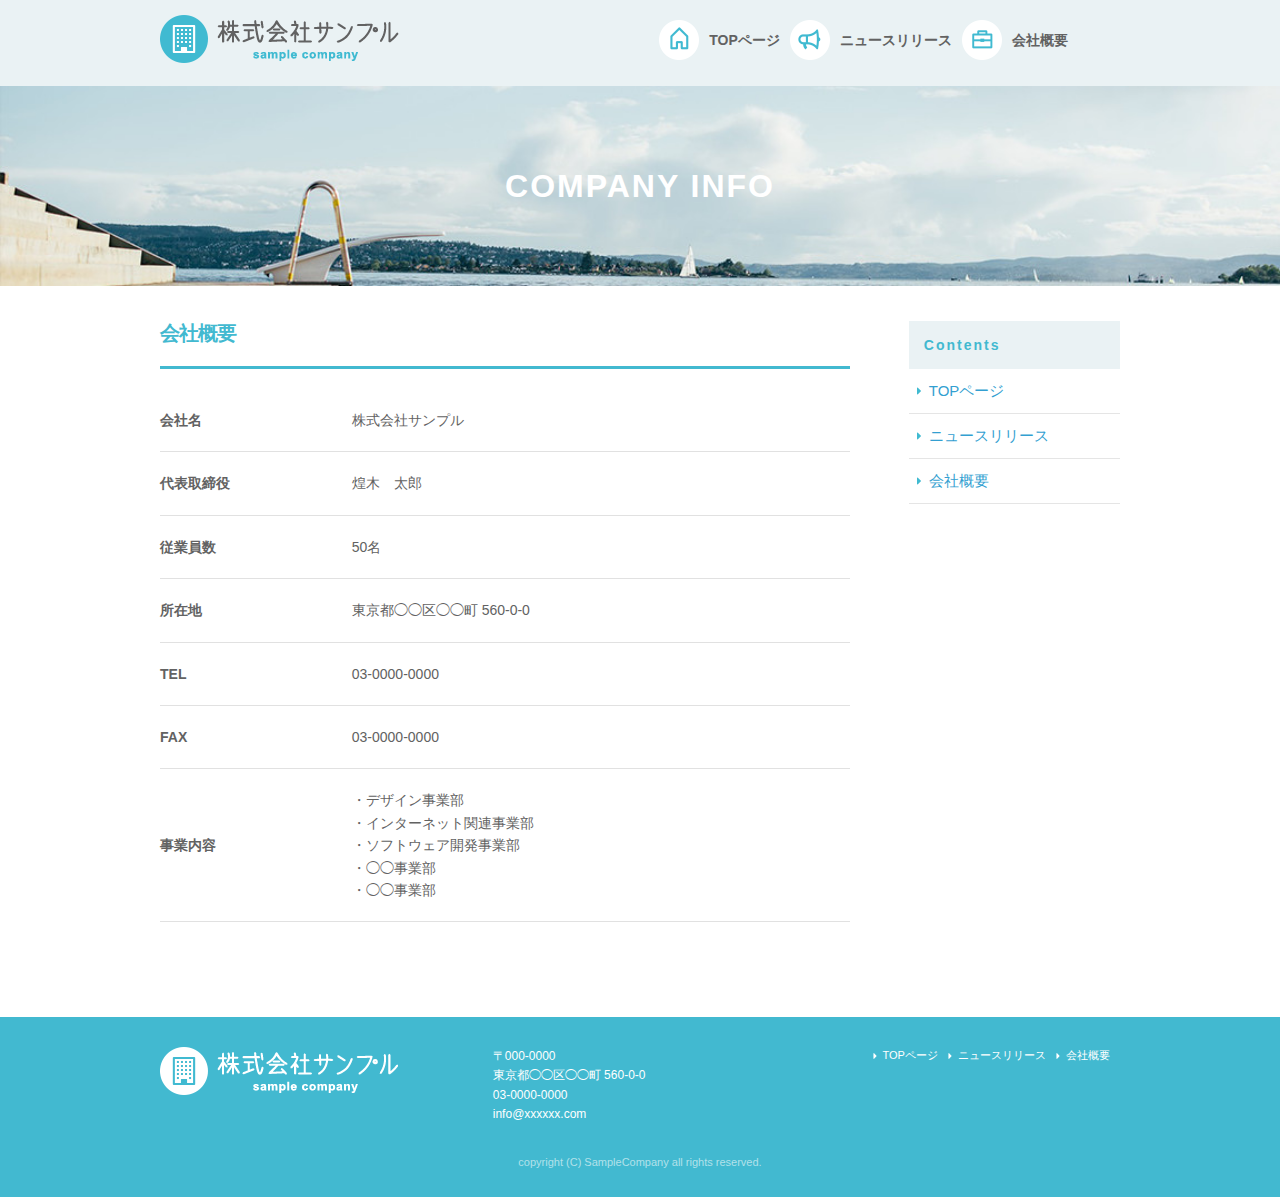
==== company.html @ 5754aa3b "first commit" ====
<!DOCTYPE html>
<html lang="ja">
<head>

  <!-- Basic Page Needs
  –––––––––––––––––––––––––––––––––––––––––––––––––– -->
  <meta charset="utf-8">
  <title>株式会社サンプル</title>
  <meta name="description" content="">
  <meta name="author" content="">

  <!-- Mobile Specific Metas
  –––––––––––––––––––––––––––––––––––––––––––––––––– -->
  <meta name="viewport" content="width=device-width, initial-scale=1">

  <!-- CSS
  –––––––––––––––––––––––––––––––––––––––––––––––––– -->
  <link rel="stylesheet" href="css/normalize.css">
  <link rel="stylesheet" href="css/skeleton.css">
  <link rel="stylesheet" href="css/sample.css">

  <!-- Favicon
  –––––––––––––––––––––––––––––––––––––––––––––––––– -->
  <link rel="icon" type="image/png" href="images/favicon.png">

</head>

<body cz-shortcut-listen="true">
  <div id="fb-root"></div>
  <script>(function(d, s, id) {
    var js, fjs = d.getElementsByTagName(s)[0];
    if (d.getElementById(id)) return;
    js = d.createElement(s); js.id = id;
    js.src = "//connect.facebook.net/ja_JP/sdk.js#xfbml=1&version=v2.7";
    fjs.parentNode.insertBefore(js, fjs);
  }(document, 'script', 'facebook-jssdk'));</script>
  
  <header>
    <div id="header_in" class="container">
      <div class="row">
        <div class="six columns logo">
          <h1><a href="index.html"><img class="u-max-full-width" src="images/top/logo.png" alt="株式会社サンプル" srcset="images/top/logo@2x.png 2x" /></div></a></h1>
        <div class="six columns navi">
          <div class="sp_navi">
            <img id="sp_navi_btn" class="u-max-full-width" src="images/top/sp_navi.png" alt="sp_navi" srcset="images/top/sp_navi@2x.png 2x" />
            <ul class="sp_navi_li">
              <li><a href="index.html">Topページ</a></li>
              <li><a href="news.html">ニュースリリース</a></li>
              <li><a href="company.html">会社概要</a></li>
            </ul>
          </div>
          <!--sp_navi-->
          
          <div class="pc_navi">
            <ul class="pc_navi_li">
              <li class="navi_toppage"><a href="index.html">TOPページ</a></li>
              <li class="navi_news"><a href="news.html">ニュースリリース</a></li>
              <li class="navi_company"><a href="company.html">会社概要</a></li>
            </ul>
          </div>
          <!--pc_navi-->
          
        </div>
      </div>
      <!--row-->
    </div>
    <!--header-in-->
  </header>

  <div id="sub_cover">
    <div class="container">
      <div class="row">
        
        <div class="twelve columns">
          <h2>COMPANY INFO</h2>
        </div>
        
      </div>
      <!--row-->
    </div>
    <!--container-->
  </div>
  
  <div id="contents">
    <div class="container">
      <div class="row">
        
        <div id="main" class="nine columns">
          <h2 class="company_title">会社概要</h2>
        
          <table class="u-full-width">
            <tbody>
              <tr>
                <th>会社名</th>
                <td>株式会社サンプル</td>
              </tr>
              <tr>
                <th>代表取締役</th>
                <td>煌木　太郎</td>
              </tr>
              <tr>
                <th>従業員数</th>
                <td>50名</td>
              </tr>
              <tr>
                <th>所在地</th>
                <td>東京都◯◯区◯◯町 560-0-0</td>
              </tr>
              <tr>
                <th>TEL</th>
                <td>03-0000-0000</td>
              </tr>
              <tr>
                <th>FAX</th>
                <td>03-0000-0000</td>
              </tr>
              <tr>
                <th>事業内容</th>
                <td>
                  ・デザイン事業部<br>
                  ・インターネット関連事業部<br>
                  ・ソフトウェア開発事業部<br>
                  ・◯◯事業部<br>
                  ・◯◯事業部
                </td>
              </tr>
            </tbody>
          </table>
        </div>
        <!--#main-->
        
        <div id="sidebar" class="three columns">
          
          <div class="pc_sidemenu">
            <h3>Contents</h3>
            
            <ul>
              <li><a href="index.html">TOPページ</a></li>
              <li><a href="news.html">ニュースリリース</a></li>
              <li><a href="company.html">会社概要</a></li>
            </ul>
            
          </div>
          <!--pc_sidemenu-->

          <div class="fb-page fb_iframe_widget" data-href="https://www.facebook.com/facebook" data-tabs="timeline" data-height="300" data-small-header="false" data-adapt-container-width="true" data-hide-cover="false" data-show-facepile="false" fb-xfbml-state="rendered" fb-iframe-plugin-query="adapt_container_width=true&amp;app_id=&amp;container_width=211&amp;height=300&amp;hide_cover=false&amp;href=https%3A%2F%2Fwww.facebook.com%2Ffacebook&amp;locale=ja_JP&amp;sdk=joey&amp;show_facepile=false&amp;small_header=false&amp;tabs=timeline">
            <span style="vertical-align: bottom; width: 211px; height: 300px;">
              <iframe name="ff2e36730de754" width="1000px" height="300px" frameborder="0" allowtransparency="true" allowfullscreen="true" scrolling="no" title="fb:page Facebook Social Plugin" src="https://www.facebook.com/v2.6/plugins/page.php?adapt_container_width=true&amp;app_id=&amp;channel=http%3A%2F%2Fstaticxx.facebook.com%2Fconnect%2Fxd_arbiter%2Fr%2FuN4_cXtJDGb.js%3Fversion%3D42%23cb%3Df111a0474ad06bc%26domain%3Ddemo.techacademy.jp%26origin%3Dhttp%253A%252F%252Fdemo.techacademy.jp%252Ffd4e75215a3fc8%26relation%3Dparent.parent&amp;container_width=211&amp;height=300&amp;hide_cover=false&amp;href=https%3A%2F%2Fwww.facebook.com%2Ffacebook&amp;locale=ja_JP&amp;sdk=joey&amp;show_facepile=false&amp;small_header=false&amp;tabs=timeline" style="border: none; visibility: visible; width: 211px; height: 300px;" class="">
              </iframe>
            </span>
          </div>
          <!--facebook-->
          
        </div>
        <!--sidebar-->
        
      </div>
      <!--row-->
      
    </div>
    <!--container-->
    
  </div>
  <!--contents-->
  


  <footer>
    <div class="container">
      <div class="row">
        
        <div class="four columns sp">
          <img class="u-max-full-width" src="images/top/footer_logo.png" alt="株式会社サンプル" srcset="images/top/footer_logo@2x.png 2x" />
        </div>
        <!--columns-->
        
        <div class="four columns foot_address sp">
          〒000-0000<br />
          東京都◯◯区◯◯町 560-0-0<br />
          03-0000-0000<br />
          info@xxxxxx.com
        </div>
        <!--columns-->
        
        <div class="four columns">
          <ul class="foot_navi">
            <li><a href="index.html">TOPページ</a></li>
            <li><a href="news.html">ニュースリリース</a></li>
            <li><a href="company.html">会社概要</a></li>
          </ul>
        </div>
        <!--columns-->
      </div>
      <!--row-->
      
      <div class="row">
        <div class="twelve columns sp">
          <p class="copy">copyright (C) SampleCompany all rights reserved.</p>
        </div>
        <!--columns-->
      </div>
      <!--row-->
    </div>
  </footer>
  
  <script type="text/javascript" src="//ajax.googleapis.com/ajax/libs/jquery/1.10.2/jquery.min.js"></script>
  <script>
    $(function(){
      $(document).ready(function(){
  
        $("#sp_navi_btn").click(function () {
          $(this).next().slideToggle();
        });
  
      });
    });
  </script>


</body>
</html>
---- css/skeleton.css ----
/*
* Skeleton V2.0.4
* Copyright 2014, Dave Gamache
* www.getskeleton.com
* Free to use under the MIT license.
* http://www.opensource.org/licenses/mit-license.php
* 12/29/2014
*/


/* Table of contents
––––––––––––––––––––––––––––––––––––––––––––––––––
- Grid
- Base Styles
- Typography
- Links
- Buttons
- Forms
- Lists
- Code
- Tables
- Spacing
- Utilities
- Clearing
- Media Queries
*/


/* Grid
–––––––––––––––––––––––––––––––––––––––––––––––––– */
.container {
  position: relative;
  width: 100%;
  max-width: 960px;
  margin: 0 auto;
  padding: 0 20px;
  box-sizing: border-box; }
.column,
.columns {
  width: 100%;
  float: left;
  box-sizing: border-box; }

/* For devices larger than 400px */
@media (min-width: 400px) {
  .container {
    width: 85%;
    padding: 0; }
}

/* For devices larger than 550px */
@media (min-width: 550px) {
  .container {
    width: 80%; }
  .column,
  .columns {
    margin-left: 4%; }
  .column:first-child,
  .columns:first-child {
    margin-left: 0; }

  .one.column,
  .one.columns                    { width: 4.66666666667%; }
  .two.columns                    { width: 13.3333333333%; }
  .three.columns                  { width: 22%;            }
  .four.columns                   { width: 30.6666666667%; }
  .five.columns                   { width: 39.3333333333%; }
  .six.columns                    { width: 48%;            }
  .seven.columns                  { width: 56.6666666667%; }
  .eight.columns                  { width: 65.3333333333%; }
  .nine.columns                   { width: 74.0%;          }
  .ten.columns                    { width: 82.6666666667%; }
  .eleven.columns                 { width: 91.3333333333%; }
  .twelve.columns                 { width: 100%; margin-left: 0; }

  .one-third.column               { width: 30.6666666667%; }
  .two-thirds.column              { width: 65.3333333333%; }

  .one-half.column                { width: 48%; }

  /* Offsets */
  .offset-by-one.column,
  .offset-by-one.columns          { margin-left: 8.66666666667%; }
  .offset-by-two.column,
  .offset-by-two.columns          { margin-left: 17.3333333333%; }
  .offset-by-three.column,
  .offset-by-three.columns        { margin-left: 26%;            }
  .offset-by-four.column,
  .offset-by-four.columns         { margin-left: 34.6666666667%; }
  .offset-by-five.column,
  .offset-by-five.columns         { margin-left: 43.3333333333%; }
  .offset-by-six.column,
  .offset-by-six.columns          { margin-left: 52%;            }
  .offset-by-seven.column,
  .offset-by-seven.columns        { margin-left: 60.6666666667%; }
  .offset-by-eight.column,
  .offset-by-eight.columns        { margin-left: 69.3333333333%; }
  .offset-by-nine.column,
  .offset-by-nine.columns         { margin-left: 78.0%;          }
  .offset-by-ten.column,
  .offset-by-ten.columns          { margin-left: 86.6666666667%; }
  .offset-by-eleven.column,
  .offset-by-eleven.columns       { margin-left: 95.3333333333%; }

  .offset-by-one-third.column,
  .offset-by-one-third.columns    { margin-left: 34.6666666667%; }
  .offset-by-two-thirds.column,
  .offset-by-two-thirds.columns   { margin-left: 69.3333333333%; }

  .offset-by-one-half.column,
  .offset-by-one-half.columns     { margin-left: 52%; }

}


/* Base Styles
–––––––––––––––––––––––––––––––––––––––––––––––––– */
/* NOTE
html is set to 62.5% so that all the REM measurements throughout Skeleton
are based on 10px sizing. So basically 1.5rem = 15px :) */
html {
  font-size: 62.5%; }
body {
  font-size: 1.5em; /* currently ems cause chrome bug misinterpreting rems on body element */
  line-height: 1.6;
  font-weight: 400;
  font-family: "Raleway", "HelveticaNeue", "Helvetica Neue", Helvetica, Arial, sans-serif;
  color: #222; }


/* Typography
–––––––––––––––––––––––––––––––––––––––––––––––––– */
h1, h2, h3, h4, h5, h6 {
  margin-top: 0;
  margin-bottom: 2rem;
  font-weight: 300; }
h1 { font-size: 4.0rem; line-height: 1.2;  letter-spacing: -.1rem;}
h2 { font-size: 3.6rem; line-height: 1.25; letter-spacing: -.1rem; }
h3 { font-size: 3.0rem; line-height: 1.3;  letter-spacing: -.1rem; }
h4 { font-size: 2.4rem; line-height: 1.35; letter-spacing: -.08rem; }
h5 { font-size: 1.8rem; line-height: 1.5;  letter-spacing: -.05rem; }
h6 { font-size: 1.5rem; line-height: 1.6;  letter-spacing: 0; }

/* Larger than phablet */
@media (min-width: 550px) {
  h1 { font-size: 5.0rem; }
  h2 { font-size: 4.2rem; }
  h3 { font-size: 3.6rem; }
  h4 { font-size: 3.0rem; }
  h5 { font-size: 2.4rem; }
  h6 { font-size: 1.5rem; }
}

p {
  margin-top: 0; }


/* Links
–––––––––––––––––––––––––––––––––––––––––––––––––– */
a {
  color: #1EAEDB; }
a:hover {
  color: #0FA0CE; }


/* Buttons
–––––––––––––––––––––––––––––––––––––––––––––––––– */
.button,
button,
input[type="submit"],
input[type="reset"],
input[type="button"] {
  display: inline-block;
  height: 38px;
  padding: 0 30px;
  color: #555;
  text-align: center;
  font-size: 11px;
  font-weight: 600;
  line-height: 38px;
  letter-spacing: .1rem;
  text-transform: uppercase;
  text-decoration: none;
  white-space: nowrap;
  background-color: transparent;
  border-radius: 4px;
  border: 1px solid #bbb;
  cursor: pointer;
  box-sizing: border-box; }
.button:hover,
button:hover,
input[type="submit"]:hover,
input[type="reset"]:hover,
input[type="button"]:hover,
.button:focus,
button:focus,
input[type="submit"]:focus,
input[type="reset"]:focus,
input[type="button"]:focus {
  color: #333;
  border-color: #888;
  outline: 0; }
.button.button-primary,
button.button-primary,
input[type="submit"].button-primary,
input[type="reset"].button-primary,
input[type="button"].button-primary {
  color: #FFF;
  background-color: #33C3F0;
  border-color: #33C3F0; }
.button.button-primary:hover,
button.button-primary:hover,
input[type="submit"].button-primary:hover,
input[type="reset"].button-primary:hover,
input[type="button"].button-primary:hover,
.button.button-primary:focus,
button.button-primary:focus,
input[type="submit"].button-primary:focus,
input[type="reset"].button-primary:focus,
input[type="button"].button-primary:focus {
  color: #FFF;
  background-color: #1EAEDB;
  border-color: #1EAEDB; }


/* Forms
–––––––––––––––––––––––––––––––––––––––––––––––––– */
input[type="email"],
input[type="number"],
input[type="search"],
input[type="text"],
input[type="tel"],
input[type="url"],
input[type="password"],
textarea,
select {
  height: 38px;
  padding: 6px 10px; /* The 6px vertically centers text on FF, ignored by Webkit */
  background-color: #fff;
  border: 1px solid #D1D1D1;
  border-radius: 4px;
  box-shadow: none;
  box-sizing: border-box; }
/* Removes awkward default styles on some inputs for iOS */
input[type="email"],
input[type="number"],
input[type="search"],
input[type="text"],
input[type="tel"],
input[type="url"],
input[type="password"],
textarea {
  -webkit-appearance: none;
     -moz-appearance: none;
          appearance: none; }
textarea {
  min-height: 65px;
  padding-top: 6px;
  padding-bottom: 6px; }
input[type="email"]:focus,
input[type="number"]:focus,
input[type="search"]:focus,
input[type="text"]:focus,
input[type="tel"]:focus,
input[type="url"]:focus,
input[type="password"]:focus,
textarea:focus,
select:focus {
  border: 1px solid #33C3F0;
  outline: 0; }
label,
legend {
  display: block;
  margin-bottom: .5rem;
  font-weight: 600; }
fieldset {
  padding: 0;
  border-width: 0; }
input[type="checkbox"],
input[type="radio"] {
  display: inline; }
label > .label-body {
  display: inline-block;
  margin-left: .5rem;
  font-weight: normal; }


/* Lists
–––––––––––––––––––––––––––––––––––––––––––––––––– */
ul {
  list-style: circle inside; }
ol {
  list-style: decimal inside; }
ol, ul {
  padding-left: 0;
  margin-top: 0; }
ul ul,
ul ol,
ol ol,
ol ul {
  margin: 1.5rem 0 1.5rem 3rem;
  font-size: 90%; }
li {
  margin-bottom: 1rem; }


/* Code
–––––––––––––––––––––––––––––––––––––––––––––––––– */
code {
  padding: .2rem .5rem;
  margin: 0 .2rem;
  font-size: 90%;
  white-space: nowrap;
  background: #F1F1F1;
  border: 1px solid #E1E1E1;
  border-radius: 4px; }
pre > code {
  display: block;
  padding: 1rem 1.5rem;
  white-space: pre; }


/* Tables
–––––––––––––––––––––––––––––––––––––––––––––––––– */
th,
td {
  padding: 12px 15px;
  text-align: left;
  border-bottom: 1px solid #E1E1E1; }
th:first-child,
td:first-child {
  padding-left: 0; }
th:last-child,
td:last-child {
  padding-right: 0; }


/* Spacing
–––––––––––––––––––––––––––––––––––––––––––––––––– */
button,
.button {
  margin-bottom: 1rem; }
input,
textarea,
select,
fieldset {
  margin-bottom: 1.5rem; }
pre,
blockquote,
dl,
figure,
table,
p,
ul,
ol,
form {
  margin-bottom: 2.5rem; }


/* Utilities
–––––––––––––––––––––––––––––––––––––––––––––––––– */
.u-full-width {
  width: 100%;
  box-sizing: border-box; }
.u-max-full-width {
  max-width: 100%;
  box-sizing: border-box; }
.u-pull-right {
  float: right; }
.u-pull-left {
  float: left; }


/* Misc
–––––––––––––––––––––––––––––––––––––––––––––––––– */
hr {
  margin-top: 3rem;
  margin-bottom: 3.5rem;
  border-width: 0;
  border-top: 1px solid #E1E1E1; }


/* Clearing
–––––––––––––––––––––––––––––––––––––––––––––––––– */

/* Self Clearing Goodness */
.container:after,
.row:after,
.u-cf {
  content: "";
  display: table;
  clear: both; }


/* Media Queries
–––––––––––––––––––––––––––––––––––––––––––––––––– */
/*
Note: The best way to structure the use of media queries is to create the queries
near the relevant code. For example, if you wanted to change the styles for buttons
on small devices, paste the mobile query code up in the buttons section and style it
there.
*/


/* Larger than mobile */
@media (min-width: 400px) {}

/* Larger than phablet (also point when grid becomes active) */
@media (min-width: 550px) {}

/* Larger than tablet */
@media (min-width: 750px) {}

/* Larger than desktop */
@media (min-width: 1000px) {}

/* Larger than Desktop HD */
@media (min-width: 1200px) {}
---- css/sample.css ----
html {
  font-size: 62.5%; }

header {
  background: #eaf2f4; }
  header #header_in {
    padding-top: 10px;
    padding-bottom: 4px; }
  @media (max-width: 550px) {
    header .logo {
      width: 190px; }
    header .navi {
      width: 40px;
      float: right; } }
  header .sp_navi_li {
    width: 180px;
    position: absolute;
    top: 50%;
    right: 2%;
    border: 1px solid #eee;
    background: white;
    margin: 0;
    padding: 0;
    display: none;
    z-index: 100; }
    header .sp_navi_li li {
      list-style: none;
      margin: 0;
      padding: 0; }
      header .sp_navi_li li a {
        display: block;
        padding: 10px 8px;
        border-bottom: 1px solid #eee;
        font-size: 14px;
        text-decoration: none; }
  @media (min-width: 550px) {
    header .sp_navi {
      display: none; }
    header #header_in {
      padding: 15px 0 10px 0; }
    header .pc_navi_li {
      margin: 0;
      padding: 0; }
      header .pc_navi_li li {
        list-style: none;
        margin: 5px 0 0 0;
        padding: 0; }
        header .pc_navi_li li a {
          color: #626262;
          text-decoration: none;
          font-weight: bold;
          font-size: 14px;
          font-size: 1.4rem;
          float: left;
          padding-right: 10px; }
        header .pc_navi_li li a:hover {
          color: #42b9d0; }
      header .pc_navi_li li.navi_toppage a {
        background-repeat: no-repeat;
        display: inline-block;
        line-height: 40px;
        padding-left: 50px;
        background-image: url("../images/top/navi_top.png");
        background-size: 40px 40px; } }
    @media screen and (min-width: 550px) and (-webkit-min-device-pixel-ratio: 2), (min-width: 550px) and (min-resolution: 2dppx) {
      header .pc_navi_li li.navi_toppage a {
        background-image: url("../images/top/navi_top@2x.png"); } }
  @media (min-width: 550px) {
      header .pc_navi_li li.navi_news a {
        background-repeat: no-repeat;
        display: inline-block;
        line-height: 40px;
        padding-left: 50px;
        background-image: url("../images/top/navi_news.png");
        background-size: 40px 40px; } }
    @media screen and (min-width: 550px) and (-webkit-min-device-pixel-ratio: 2), (min-width: 550px) and (min-resolution: 2dppx) {
      header .pc_navi_li li.navi_news a {
        background-image: url("../images/top/navi_news@2x.png"); } }
  @media (min-width: 550px) {
      header .pc_navi_li li.navi_company a {
        background-repeat: no-repeat;
        display: inline-block;
        line-height: 40px;
        padding-left: 50px;
        background-image: url("../images/top/navi_company.png");
        background-size: 40px 40px; } }
    @media screen and (min-width: 550px) and (-webkit-min-device-pixel-ratio: 2), (min-width: 550px) and (min-resolution: 2dppx) {
      header .pc_navi_li li.navi_company a {
        background-image: url("../images/top/navi_company@2x.png"); } }

  @media (max-width: 550px) {
    header .pc_navi {
      display: none; } }

#cover_area {
  text-align: center;
  padding: 80px 0;
  background-image: url("../images/top/cover.jpg");
  background-size: cover; }
  @media screen and (-webkit-min-device-pixel-retio: 2), (min-resolution: 2dppx) {
    #cover_area {
      background-image: url("../images/top/cover@2x.jpg"); } }
  @media (min-width: 550px) {
    #cover_area {
      text-align: left;
      height: 420px;
      padding: 0; }
      #cover_area img {
        margin-top: 180px;
        margin-left: 70px; } }

#service_area {
  padding-top: 20px; }
  @media (min-width: 550px) {
    #service_area {
      padding: 30px; } }
  #service_area .columns {
    color: #626262; }
    #service_area .columns .service_title {
      font-size: 18px;
      font-size: 1.8rem;
      font-weight: bold;
      margin-top: 8px; }
    #service_area .columns p {
      font-size: 15px;
      font-size: 1.5rem;
      margin-top: 10px; }
    @media (min-width: 550px) {
      #service_area .columns .service_title {
        font-size: 16px;
        font-size: 1.6rem; }
      #service_area .columns p {
        font-size: 13px;
        font-size: 1.3rem; } }

#news_area {
  background-color: #eaf2f4; }
  @media (min-width: 550px) {
    #news_area .container {
      padding: 0 10% 50px 10%; } }
  #news_area .news_title {
    text-align: center;
    font-size: 26px;
    font-size: 2.6rem;
    color: #42b9d0;
    padding: 15px 0 10px 0;
    font-weight: bold;
    letter-spacing: 0.2rem; }
  #news_area .news_lists li {
    list-style: none;
    font-size: 15px;
    font-size: 1.5rem; }
    #news_area .news_lists li span {
      color: #42b9d0;
      font-weight: bold;
      display: block;
      margin-bottom: 3px; }
  @media (min-width: 550px) {
    #news_area .news_title {
      text-align: center;
      font-size: 22px;
      font-size: 2.2rem;
      color: #42b9d0;
      padding: 50px 0 41px 0;
      letter-spacing: 0.2rem; }
    #news_area .news_lists li {
      list-style: none;
      font-size: 14px;
      font-size: 1.4rem;
      margin-bottom: 20px; }
      #news_area .news_lists li span {
        color: #42b9d0;
        font-weight: bold;
        display: inline;
        margin-bottom: 0px; } }

footer {
  background-color: #42b9d0;
  color: #fff;
  padding-top: 20px; }
  @media (max-width: 550px) {
    footer .container {
      margin: 0;
      padding: 0; }
    footer .sp {
      padding: 0 6%;
      margin: 0 auto; }
    footer .foot_navi {
      margin-top: 20px; }
      footer .foot_navi li {
        list-style: none;
        margin-bottom: 1px; }
        footer .foot_navi li a {
          color: #42b9d0;
          background-color: #eaf2f4;
          display: block;
          text-align: center;
          font-weight: bold;
          text-decoration: none;
          font-size: 16px;
          font-size: 1.6rem;
          padding: 16px 0; } }
  footer .foot_address {
    font-size: 16px;
    font-size: 1.6rem;
    padding-top: 10px; }
  footer .copy {
    text-align: center;
    font-size: 11px;
    font-size: 1.1rem;
    color: #b2e1ea; }
  @media (min-width: 550px) {
    footer {
      padding-top: 30px; }
      footer .foot_address {
        padding: 0px;
        font-size: 12px;
        font-size: 1.2rem; }
      footer .foot_navi {
        float: right; }
        footer .foot_navi li {
          list-style: none;
          background-repeat: no-repeat;
          background-position: left center;
          display: inline-block;
          float: left;
          margin-right: 10px;
          font-size: 11px;
          font-size: 1.1rem;
          background-image: url("../images/top/foot_arroehead.png");
          background-size: 4px 6px; } }
      @media screen and (min-width: 550px) and (-webkit-min-device-pixel-ratio: 2), (min-width: 550px) and (min-resolution: 2dppx) {
        footer .foot_navi li {
          background-image: url("../images/top/foot_arroehead@2x.png"); } }
  @media (min-width: 550px) {
        footer .foot_navi a {
          color: white;
          padding-left: 10px;
          text-decoration: none; }
        footer .foot_navi a:hover {
          color: #eaf2f4; }
      footer .copy {
        margin-top: 30px; } }

h1 {
  margin: 0;
  padding: 0; }

#sub_cover {
  padding: 40px 0;
  background-image: url("../images/news/sub_cover.jpg");
  background-size: cover; }
  #sub_cover h2 {
    text-align: center;
    color: white;
    font-size: 16px;
    font-size: 1.6rem;
    font-weight: bold;
    letter-spacing: 0.2rem;
    margin: 0; }

@media (min-width: 550px) {
  #sub_cover {
    padding: 80px 0; }
    #sub_cover h2 {
      font-size: 3.2rem; } }
@media screen and (-webkit-min-device-pixel-ratio: 2), (min-resolution: 2dppx) {
  #sub_cover {
    background-image: url("../images/news/sub_cover@2x.jpg"); } }
#contents {
  padding-top: 20px; }
  #contents #main h2 {
    color: #42b9d0;
    font-size: 15px;
    font-size: 1.5rem;
    font-weight: bold;
    padding-bottom: 15px;
    border-bottom: 3px solid #42b9d0; }
    #contents #main h2 .company_title {
      margin-bottom: 0px; }
  #contents #main .news_li {
    font-size: 15px;
    font-size: 1.5rem; }
    #contents #main .news_li li {
      list-style: none; }
      #contents #main .news_li li span {
        color: #42b9d0;
        display: block;
        font-weight: bold;
        margin-bottom: 3px; }
  #contents #main th {
    padding-right: 20px; }
  #contents #main th, #contents #main td {
    padding: 20px 0;
    color: #626262;
    font-size: 14px;
    font-size: 1.4rem; }
  #contents #sidebar {
    padding-bottom: 20px; }
    #contents #sidebar .pc_sidemenu h3 {
      color: #42b9d0;
      font-size: 14px;
      font-size: 1.4rem;
      font-weight: bold;
      letter-spacing: 0.2rem;
      background-color: #eaf2f4;
      padding: 15px;
      margin-bottom: 0; }
    #contents #sidebar .pc_sidemenu li {
      list-style: none;
      display: block;
      border-bottom: 1px solid #e5e5e5;
      background-image: url("../images/news/side_arrow.png");
      background-size: 4px 8px;
      background-repeat: no-repeat;
      background-position: 8px center;
      margin-bottom: 0px;
      padding: 10px 10px 10px 20px; }
      #contents #sidebar .pc_sidemenu li a {
        text-decoration: none;
        color: #339fd1; }
      #contents #sidebar .pc_sidemenu li a:hover {
        color: #42b9d0; }
    @media screen and (-webkit-min-device-pixel-ratio: 2), (min-resolution: 2dppx) {
      #contents #sidebar .pc_sidemenu #contents #sidebar .pc_sidemenu li {
        background-image: url("../images/news/side_arrow@2x.png"); } }

@media (max-width: 550px) {
  #contents #sidebar .pc_sidemenu {
    display: none; } }
@media (min-width: 550px) {
  #contents {
    padding-top: 35px;
    padding-bottom: 70px; }
    #contents #main {
      padding-right: 20px; }
      #contents #main h2 {
        font-size: 20px;
        font-size: 2rem;
        padding-bottom: 20px; }
      #contents #main .news_li li {
        padding-bottom: 5px; }
        #contents #main .news_li li span {
          display: inline-block;
          margin-bottom: 0px;
          padding-right: 10px; }
    #contents #sidebar .pc_sidemenu {
      display: block; } }

/*# sourceMappingURL=sample.css.map */
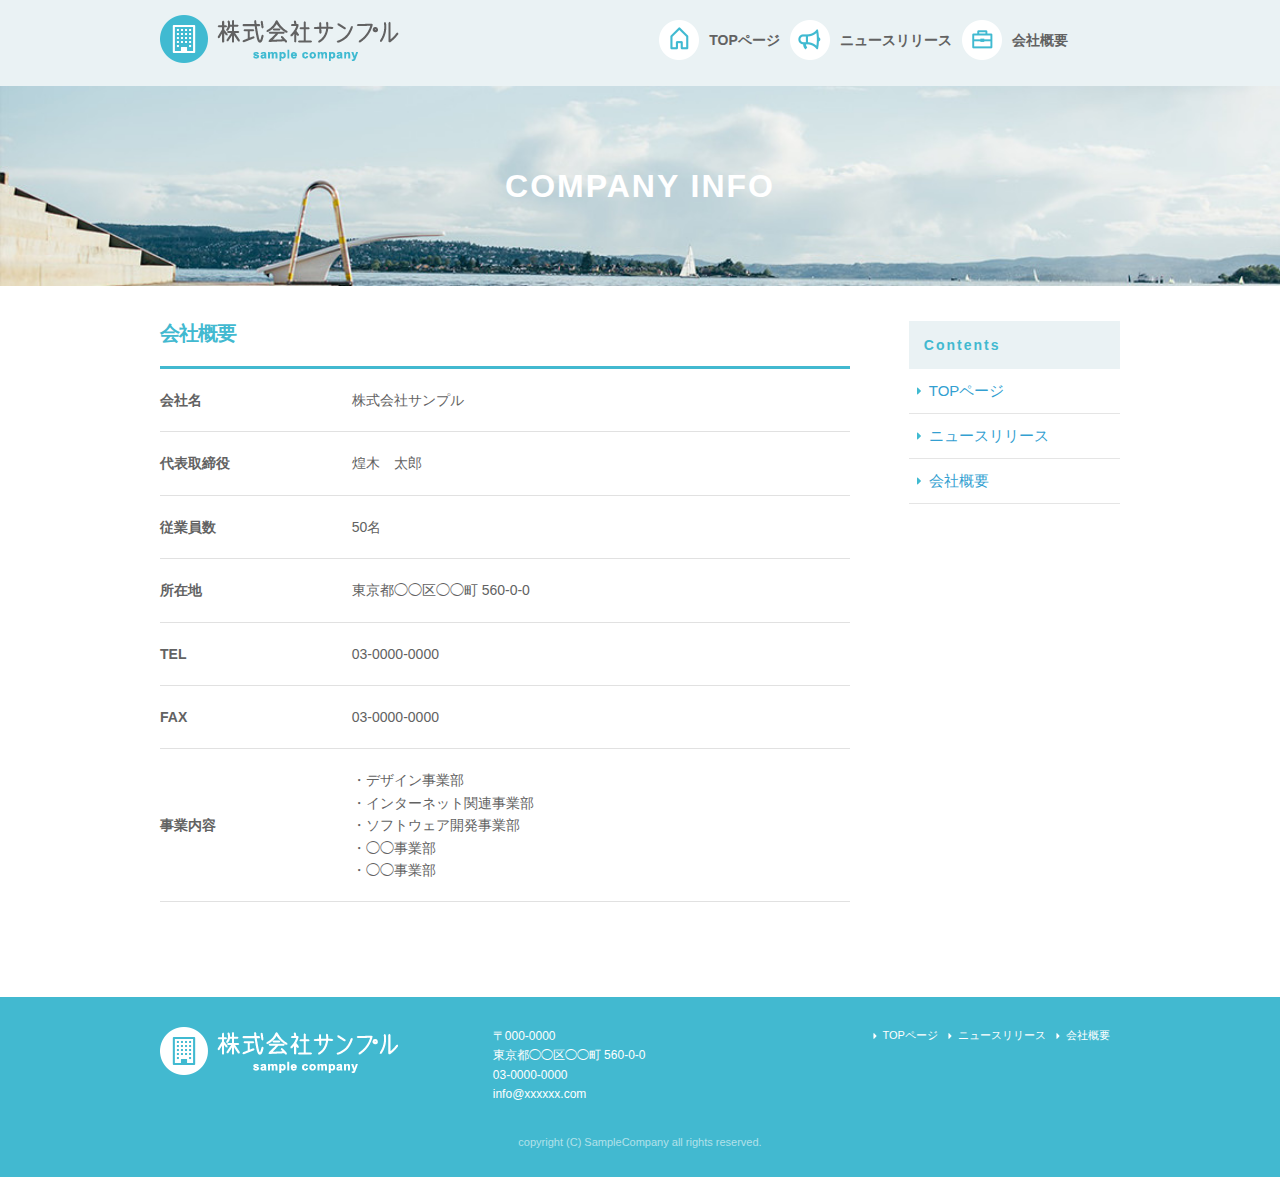
==== commit 84b4d471: "kadai Revised" ====
--- a/company.html
+++ b/company.html
@@ -39,7 +39,7 @@
     <div id="header_in" class="container">
       <div class="row">
         <div class="six columns logo">
-          <h1><a href="index.html"><img class="u-max-full-width" src="images/top/logo.png" alt="株式会社サンプル" srcset="images/top/logo@2x.png 2x" /></div></a></h1>
+          <h1><a href="index.html"><img class="u-max-full-width" src="images/top/logo.png" alt="株式会社サンプル" srcset="images/top/logo@2x.png 2x" /></a></h1></div>
         <div class="six columns navi">
           <div class="sp_navi">
             <img id="sp_navi_btn" class="u-max-full-width" src="images/top/sp_navi.png" alt="sp_navi" srcset="images/top/sp_navi@2x.png 2x" />
@@ -87,7 +87,7 @@
         
         <div id="main" class="nine columns">
           <h2 class="company_title">会社概要</h2>
-        
+          
           <table class="u-full-width">
             <tbody>
               <tr>
--- a/css/sample.css
+++ b/css/sample.css
@@ -275,9 +275,8 @@
     font-size: 1.5rem;
     font-weight: bold;
     padding-bottom: 15px;
-    border-bottom: 3px solid #42b9d0; }
-    #contents #main h2 .company_title {
-      margin-bottom: 0px; }
+    border-bottom: 3px solid #42b9d0;
+    margin-bottom: 0px; }
   #contents #main .news_li {
     font-size: 15px;
     font-size: 1.5rem; }
